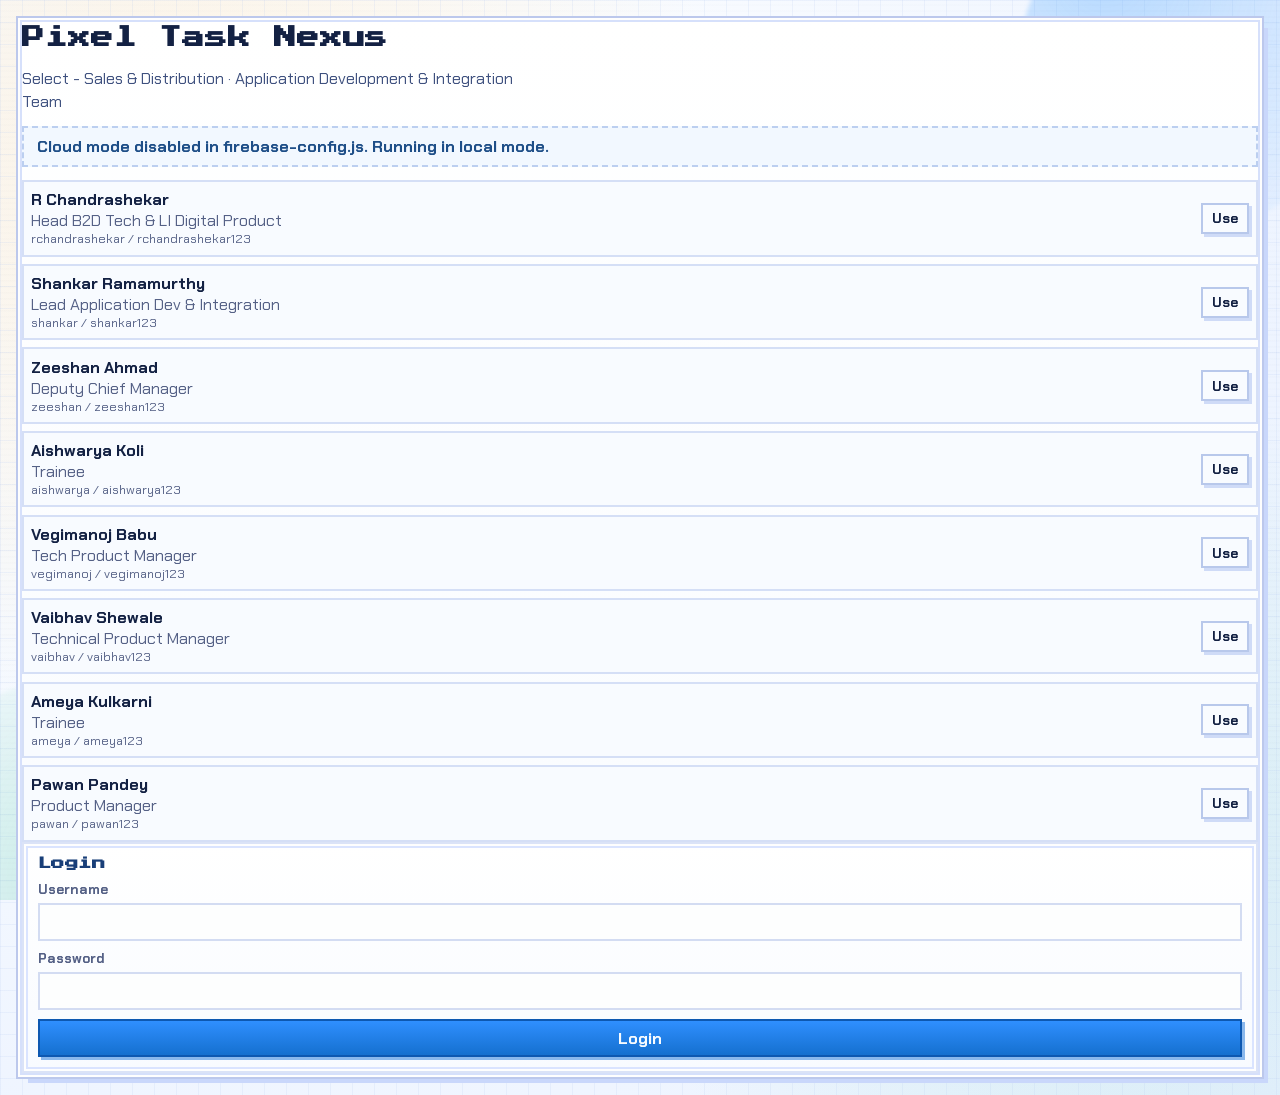
==== index.html @ 97560350 "Add files via upload" ====
<!doctype html>
<html lang="en">
  <head>
    <meta charset="UTF-8" />
    <meta name="viewport" content="width=device-width, initial-scale=1.0" />
    <title>Pixel Task Nexus</title>
    <link rel="preconnect" href="https://fonts.googleapis.com" />
    <link rel="preconnect" href="https://fonts.gstatic.com" crossorigin />
    <link
      href="https://fonts.googleapis.com/css2?family=Chakra+Petch:wght@400;500;600;700&family=Press+Start+2P&display=swap"
      rel="stylesheet"
    />
    <link rel="stylesheet" href="./styles.css?v=20260305-1" />
  </head>
  <body>
    <div class="scene-overlay" aria-hidden="true">
      <span class="orb orb-a"></span>
      <span class="orb orb-b"></span>
      <span class="scanline"></span>
    </div>
    <div id="app"></div>
    <script type="module" src="./app.js?v=20260305-1"></script>
  </body>
</html>
---- styles.css ----
:root {
  --bg: #edf2ff;
  --bg-soft: #f8fbff;
  --bg-panel: #ffffff;
  --ink: #132143;
  --ink-soft: #556186;
  --line: #d6ddf2;
  --accent: #1776d2;
  --accent-deep: #0d4ea8;
  --teal: #1b9687;
  --sun: #d38d1b;
  --rose: #c95467;
  --success: #2e9a65;
  --warning: #d17c14;
  --danger: #c34343;
  --pixel-shadow: 0 0 0 2px #fefefe, 0 0 0 4px #bcc8ec, 8px 8px 0 0 #c9d7fb;
  --pixel-inset: inset 0 0 0 2px #fefefe, inset 0 0 0 4px #dae4ff;
}

* {
  box-sizing: border-box;
}

body {
  margin: 0;
  min-height: 100vh;
  color: var(--ink);
  font-family: "Chakra Petch", sans-serif;
  background:
    linear-gradient(90deg, rgba(180, 200, 240, 0.18) 1px, transparent 1px) 0 0 / 22px 22px,
    linear-gradient(rgba(180, 200, 240, 0.18) 1px, transparent 1px) 0 0 / 22px 22px,
    radial-gradient(circle at 14% 16%, rgba(255, 211, 140, 0.24) 0, rgba(255, 211, 140, 0) 38%),
    radial-gradient(circle at 86% 78%, rgba(135, 220, 201, 0.24) 0, rgba(135, 220, 201, 0) 34%),
    radial-gradient(circle at 25% 20%, #ffffff 0, #f5f9ff 45%, #e8f0ff 100%);
}

.scene-overlay {
  position: fixed;
  inset: 0;
  pointer-events: none;
  z-index: 0;
  overflow: hidden;
}

.orb {
  position: absolute;
  display: block;
  border-radius: 50%;
  filter: blur(2px);
  animation: drift 16s ease-in-out infinite;
}

.orb-a {
  width: 340px;
  height: 340px;
  right: -80px;
  top: -110px;
  background: radial-gradient(circle at 25% 25%, rgba(40, 148, 255, 0.28), rgba(40, 148, 255, 0));
}

.orb-b {
  width: 310px;
  height: 310px;
  left: -90px;
  bottom: -90px;
  background: radial-gradient(circle at 65% 65%, rgba(47, 196, 140, 0.24), rgba(47, 196, 140, 0));
  animation-delay: -4s;
}

.scanline {
  position: absolute;
  inset: 0;
  background: repeating-linear-gradient(
    to bottom,
    rgba(19, 33, 67, 0) 0,
    rgba(19, 33, 67, 0) 4px,
    rgba(19, 33, 67, 0.02) 5px,
    rgba(19, 33, 67, 0) 6px
  );
}

#app {
  position: relative;
  z-index: 1;
  max-width: 1320px;
  margin: 0 auto;
  padding: 1.25rem;
}

h1,
h2,
h3,
h4 {
  margin: 0;
  font-weight: 700;
}

h1,
.panel-title,
.login-title {
  font-family: "Press Start 2P", cursive;
  letter-spacing: 0.04em;
}

p {
  margin: 0;
}

.pixel-panel {
  background: linear-gradient(180deg, #ffffff 0%, #f8fbff 100%);
  border: 2px solid #d6e0fb;
  box-shadow: var(--pixel-shadow);
}

.text-muted {
  color: var(--ink-soft);
}

.screen {
  display: grid;
  gap: 1rem;
}

.app-header {
  display: flex;
  justify-content: space-between;
  align-items: center;
  gap: 1rem;
  padding: 1rem 1.2rem;
  position: sticky;
  top: 0.6rem;
  backdrop-filter: blur(6px);
  z-index: 15;
  background: linear-gradient(90deg, rgba(231, 244, 255, 0.9), rgba(235, 251, 246, 0.9));
}

.header-left {
  display: flex;
  flex-direction: column;
  gap: 0.35rem;
}

.header-title {
  font-size: clamp(0.9rem, 2.6vw, 1.25rem);
}

.header-subtitle {
  color: var(--ink-soft);
  font-size: 0.98rem;
}

.header-right {
  display: flex;
  align-items: center;
  gap: 0.55rem;
  flex-wrap: wrap;
}

.role-chip,
.pill {
  display: inline-flex;
  align-items: center;
  justify-content: center;
  min-height: 30px;
  padding: 0 0.65rem;
  border: 2px solid #d5def8;
  background: #f9fbff;
  font-weight: 700;
  text-transform: uppercase;
  font-size: 0.78rem;
  letter-spacing: 0.03em;
}

.sync-pill {
  border-style: dashed;
}

.sync-pill.online {
  border-color: #9adcb4;
  background: #e9fbf0;
  color: #197042;
}

.sync-pill.local {
  border-color: #cfd9f5;
  background: #f8faff;
  color: #475684;
}

.sync-pill.connecting {
  border-color: #b2d5f7;
  background: #eef7ff;
  color: #175ea6;
}

.sync-pill.error {
  border-color: #f0b4b4;
  background: #fff2f2;
  color: #902d2d;
}

.role-chip.admin {
  border-color: #afcdf8;
  background: #e9f3ff;
  color: #0f4b99;
}

.role-chip.manager {
  border-color: #b7e9d0;
  background: #e7fbf1;
  color: #1f7d4f;
}

.role-chip.member {
  border-color: #d4daf3;
  background: #f5f7ff;
  color: #465079;
}

.stats-grid {
  display: grid;
  grid-template-columns: repeat(6, minmax(0, 1fr));
  gap: 0.9rem;
}

.stat-card {
  padding: 0.95rem;
  display: grid;
  gap: 0.5rem;
  border-top: 4px solid #93b6eb;
}

.stat-card:nth-child(1) {
  border-top-color: #5a96da;
  background: linear-gradient(180deg, #f4f9ff, #ffffff);
}

.stat-card:nth-child(2) {
  border-top-color: #1f9f8f;
  background: linear-gradient(180deg, #f0fcf9, #ffffff);
}

.stat-card:nth-child(3) {
  border-top-color: #d69323;
  background: linear-gradient(180deg, #fff9ef, #ffffff);
}

.stat-card:nth-child(4) {
  border-top-color: #c75c7b;
  background: linear-gradient(180deg, #fff4f8, #ffffff);
}

.stat-clickable {
  cursor: pointer;
  transition: transform 140ms ease, box-shadow 140ms ease, border-color 140ms ease;
}

.stat-clickable:hover {
  transform: translate(-2px, -2px);
  box-shadow: 6px 6px 0 0 #b8caf5;
  border-color: #8aaee8;
}

.stat-clickable:active {
  transform: translate(1px, 1px);
}

.stat-active {
  border-color: #1776d2 !important;
  background: linear-gradient(180deg, #e6f2ff, #f0f7ff) !important;
  box-shadow: 0 0 0 2px #fff, 0 0 0 4px #1776d2, 6px 6px 0 0 #9ec3f0 !important;
}

.stat-active .stat-label {
  color: #0d4ea8;
}

.stat-active .stat-value {
  color: #1776d2;
}

.stat-hint {
  font-size: 0.72rem;
  color: var(--ink-soft);
  font-weight: 600;
  letter-spacing: 0.02em;
}

.stat-active .stat-hint {
  color: #1776d2;
}

.stat-filter-banner {
  display: flex;
  align-items: center;
  gap: 0.6rem;
  padding: 0.5rem 0.9rem;
  border: 2px solid #a8c8f5;
  background: linear-gradient(90deg, #e8f3ff, #f4f9ff);
  color: #1550a0;
  font-size: 0.9rem;
  font-weight: 600;
}

.stat-filter-banner strong {
  color: #0d3d8a;
}

.stat-label {
  text-transform: uppercase;
  letter-spacing: 0.06em;
  color: var(--ink-soft);
  font-weight: 900;
  font-size: 0.78rem;
}

.stat-value {
  font-size: clamp(1.4rem, 4vw, 2rem);
  font-weight: 700;
  line-height: 1;
}

.workspace-grid {
  display: grid;
  grid-template-columns: 2.1fr 1fr;
  gap: 1rem;
  align-items: start;
}

.main-column,
.side-column {
  display: grid;
  gap: 1rem;
}

.panel {
  padding: 1rem;
  display: grid;
  gap: 0.9rem;
  border-left: 6px solid #a9c4f0;
}

.side-column .panel:nth-child(1) {
  border-left-color: #8bc6f2;
}

.side-column .panel:nth-child(2) {
  border-left-color: #9dddc6;
}

.side-column .panel:nth-child(3) {
  border-left-color: #f3ca8e;
}

.panel-title {
  font-size: 0.84rem;
  color: #183e78;
}

.panel-header {
  display: flex;
  align-items: center;
  justify-content: space-between;
  gap: 0.8rem;
}

.panel-subtitle {
  color: var(--ink-soft);
  font-size: 0.92rem;
}

.btn {
  display: inline-flex;
  align-items: center;
  justify-content: center;
  gap: 0.3rem;
  min-height: 36px;
  border: 2px solid #b8c8eb;
  background: #f8fbff;
  color: var(--ink);
  font: inherit;
  font-weight: 700;
  padding: 0.4rem 0.8rem;
  cursor: pointer;
  transition: transform 140ms ease, background 140ms ease, box-shadow 140ms ease;
  box-shadow: 3px 3px 0 0 #cfdbf7;
}

.btn:hover {
  transform: translate(-1px, -1px);
  background: #ecf3ff;
}

.btn:active {
  transform: translate(1px, 1px);
  box-shadow: 1px 1px 0 0 #cfdbf7;
}

.btn.primary {
  background: linear-gradient(180deg, #2f8fff, #1570cf);
  border-color: #0d58b1;
  color: #f7fbff;
  box-shadow: 3px 3px 0 0 #8ab8ec;
}

.btn.primary:hover {
  background: linear-gradient(180deg, #2285f4, #1068c4);
}

.btn.success {
  background: linear-gradient(180deg, #43b77c, #2d9863);
  border-color: #207347;
  color: #f4fff9;
  box-shadow: 3px 3px 0 0 #9edbbb;
}

.btn.warn {
  background: linear-gradient(180deg, #efb241, #d89219);
  border-color: #af6e05;
  color: #fff8ec;
  box-shadow: 3px 3px 0 0 #f0d8aa;
}

.btn.ghost {
  background: #fff;
}

.btn.small {
  min-height: 31px;
  padding: 0.25rem 0.55rem;
  font-size: 0.86rem;
}

.form-grid {
  display: grid;
  grid-template-columns: repeat(2, minmax(0, 1fr));
  gap: 0.75rem;
}

.form-grid .field.full {
  grid-column: 1 / -1;
}

.field {
  display: grid;
  gap: 0.28rem;
}

.field label {
  font-size: 0.84rem;
  color: var(--ink-soft);
  font-weight: 700;
}

input,
select,
textarea {
  width: 100%;
  border: 2px solid #d3dcf2;
  min-height: 38px;
  padding: 0.4rem 0.55rem;
  background: #fdfefe;
  color: var(--ink);
  font: inherit;
}

textarea {
  resize: vertical;
  min-height: 82px;
}

input:focus,
select:focus,
textarea:focus {
  outline: none;
  border-color: #7eace7;
  box-shadow: 0 0 0 3px rgba(23, 118, 210, 0.13);
}

.task-columns {
  display: grid;
  grid-template-columns: repeat(3, minmax(0, 1fr));
  gap: 0.8rem;
}

.column {
  border: 2px solid #d8e0f5;
  background: #f8fbff;
  padding: 0.7rem;
  display: grid;
  gap: 0.6rem;
  min-height: 230px;
  align-content: start;
}

.column:nth-child(1) {
  background: linear-gradient(180deg, #eff7ff, #f8fbff);
}

.column:nth-child(2) {
  background: linear-gradient(180deg, #fff8ee, #fdfefe);
}

.column:nth-child(3) {
  background: linear-gradient(180deg, #f1fbf4, #fdfefe);
}

.column-title {
  display: flex;
  justify-content: space-between;
  align-items: center;
  font-weight: 700;
  color: #1d4c8f;
}

.count-badge {
  min-width: 30px;
  min-height: 30px;
  border: 2px solid #bdd0f7;
  background: #ffffff;
  display: inline-flex;
  align-items: center;
  justify-content: center;
  font-weight: 700;
}

.task-list {
  display: grid;
  gap: 0.55rem;
}

.task-card {
  border: 2px solid #d6def5;
  background: linear-gradient(180deg, #ffffff, #fdfefe);
  padding: 0.6rem;
  display: grid;
  gap: 0.45rem;
  box-shadow: 3px 3px 0 0 #e2e9ff;
  animation: riseIn 300ms ease;
}

.task-card.task-pinned {
  border-color: #9bbce9;
  box-shadow: 3px 3px 0 0 #d8e6ff;
}

.task-card.task-overdue {
  border-color: #e8a7b3;
  box-shadow: 3px 3px 0 0 #f7dce3;
}

.task-head {
  display: flex;
  justify-content: space-between;
  gap: 0.5rem;
  align-items: flex-start;
}

.task-title {
  font-size: 1rem;
  font-weight: 700;
  line-height: 1.2;
}

.meta-row {
  display: flex;
  flex-wrap: wrap;
  gap: 0.35rem;
}

.priority-pill,
.status-pill,
.dependency-pill {
  border: 2px solid #d6dff6;
  padding: 0.14rem 0.42rem;
  font-size: 0.75rem;
  font-weight: 700;
  text-transform: uppercase;
}

.scope-pill {
  border: 2px solid #d5dff5;
  padding: 0.14rem 0.42rem;
  font-size: 0.75rem;
  font-weight: 700;
  text-transform: uppercase;
}

.involvement-pill {
  border-color: #f2d08d;
  color: #8c560f;
  background: #fff8e9;
}

.dependency-none {
  border-color: #ccd8f3;
  color: #4a5a84;
  background: #f4f7ff;
}

.dependency-low {
  border-color: #b9e9d6;
  color: #186f4c;
  background: #effdf5;
}

.dependency-medium {
  border-color: #f6ddaf;
  color: #81530f;
  background: #fff8ea;
}

.dependency-high {
  border-color: #efb3bb;
  color: #8f2838;
  background: #fff3f5;
}

.scope-none {
  border-color: #d5ddf4;
  color: #4b5984;
  background: #f3f6ff;
}

.scope-team {
  border-color: #b8d2f5;
  color: #1a5b9e;
  background: #eef6ff;
}

.scope-external {
  border-color: #efbcc7;
  color: #93314a;
  background: #fff3f7;
}

.priority-high {
  border-color: #f4c9c9;
  color: #9d2e2e;
  background: #fff4f4;
}

.priority-medium {
  border-color: #f7e2bf;
  color: #8b590f;
  background: #fff9ef;
}

.priority-low {
  border-color: #c9f0dd;
  color: #1a7a4a;
  background: #f0fff6;
}

.status-bucket {
  background: #edf4ff;
  border-color: #c4dbff;
  color: #1856a0;
}

.status-in_progress {
  background: #eef8ff;
  border-color: #bbdbff;
  color: #1766be;
}

.status-blocked {
  background: #fff6ec;
  border-color: #ffd9a3;
  color: #9b610b;
}

.status-done {
  background: #f1fff4;
  border-color: #bbe9c8;
  color: #177448;
}

.status-overdue {
  background: #fff2f5;
  border-color: #f2b7c4;
  color: #9a2f49;
}

.task-description {
  color: var(--ink-soft);
  line-height: 1.45;
  font-size: 0.94rem;
}

.task-ref-link {
  color: #0f63b8;
  text-decoration: underline;
  font-weight: 700;
  overflow-wrap: anywhere;
}

.task-footer {
  display: flex;
  align-items: center;
  justify-content: space-between;
  gap: 0.45rem;
  flex-wrap: wrap;
  border-top: 1px dashed #dce5fb;
  padding-top: 0.45rem;
}

.halt-note {
  border: 2px dashed #f0c98b;
  background: #fff9ef;
  color: #8b5a10;
  padding: 0.35rem 0.5rem;
  font-weight: 700;
  font-size: 0.84rem;
}

.halt-note-inline {
  font-size: 0.84rem;
}

.task-actions {
  display: flex;
  flex-wrap: wrap;
  gap: 0.35rem;
}

.bucket-grid {
  display: grid;
  grid-template-columns: repeat(2, minmax(0, 1fr));
  gap: 0.65rem;
}

.inbox-list,
.activity-list,
.user-list,
.comments {
  display: grid;
  gap: 0.55rem;
}

.notice,
.activity-item,
.user-row,
.comment-row {
  border: 2px solid #d6def4;
  background: #fdfefe;
  padding: 0.55rem;
  box-shadow: 2px 2px 0 0 #e4e9fb;
}

.involvement-row {
  border-left: 5px solid #ebcc93;
  background: linear-gradient(180deg, #fffdf7, #ffffff);
}

.involvement-work {
  color: #34466e;
}

.notice.unread {
  border-color: #9cc0f5;
  background: #eef5ff;
}

.notice-head,
.row-top {
  display: flex;
  align-items: center;
  justify-content: space-between;
  gap: 0.5rem;
  flex-wrap: wrap;
}

.activity-item {
  color: #34446f;
  font-size: 0.94rem;
}

.empty-state {
  border: 2px dashed #ccd9f7;
  background: #f8fbff;
  padding: 0.85rem;
  color: #5f6e97;
  text-align: center;
}

.flash {
  border: 2px solid #9ad0f4;
  background: #eef7ff;
  color: #14528e;
  padding: 0.5rem 0.8rem;
  font-weight: 700;
  animation: riseIn 240ms ease;
}

.flash.error {
  border-color: #f0b5b5;
  background: #fff4f4;
  color: #8d2323;
}

.flash.success {
  border-color: #b8e4c9;
  background: #effcf4;
  color: #175f39;
}

.sync-banner {
  border: 2px dashed #bccff0;
  background: #f2f8ff;
  color: #1f4f88;
  padding: 0.5rem 0.8rem;
  font-weight: 700;
}

.sync-banner.error {
  border-color: #edbbbb;
  background: #fff3f3;
  color: #8d2626;
}

.modal-backdrop {
  position: fixed;
  inset: 0;
  background: rgba(9, 22, 46, 0.4);
  display: grid;
  place-items: center;
  z-index: 40;
  padding: 1rem;
}

.modal {
  width: min(760px, 100%);
  max-height: calc(100vh - 2rem);
  overflow: auto;
  background: linear-gradient(180deg, #ffffff, #f8fbff);
  border: 2px solid #d6def4;
  box-shadow: 0 0 0 4px #fff, 0 0 0 8px #bdcbec, 12px 12px 0 0 #9ab1e2;
  padding: 1rem;
  display: grid;
  gap: 0.8rem;
  animation: floatUp 220ms ease;
}



  min-height: calc(100vh - 2.5rem);
  display: grid;
  place-items: center;
}

.login-panel {
  width: min(980px, 100%);
  padding: 1.1rem;
  display: grid;
  grid-template-columns: 1.1fr 1fr;
  gap: 1rem;
}

.login-left {
  display: grid;
  gap: 0.8rem;
  align-content: start;
}

.login-title {
  font-size: clamp(1.05rem, 2.8vw, 1.4rem);
  line-height: 1.45;
}

.login-subtitle {
  color: #3f517f;
  max-width: 52ch;
  line-height: 1.45;
}

.credential-grid {
  display: grid;
  gap: 0.45rem;
}

.credential-row {
  border: 2px solid #d5dff6;
  background: #f8fbff;
  padding: 0.45rem;
  display: flex;
  justify-content: space-between;
  align-items: center;
  gap: 0.45rem;
  flex-wrap: wrap;
}

.login-right {
  border: 2px solid #dbe3f7;
  background: linear-gradient(180deg, #ffffff, #f8fbff);
  padding: 0.85rem;
  display: grid;
  gap: 0.7rem;
  align-content: start;
  box-shadow: var(--pixel-inset);
}

.login-form {
  display: grid;
  gap: 0.6rem;
}

.login-error {
  border: 2px solid #f2b7b7;
  background: #fff3f3;
  color: #8f2a2a;
  padding: 0.45rem 0.55rem;
  font-size: 0.9rem;
}

.footer-note {
  color: #607096;
  font-size: 0.9rem;
}

.inline-form {
  display: grid;
  gap: 0.5rem;
}

.inline-actions {
  display: flex;
  flex-wrap: wrap;
  gap: 0.4rem;
}

.checkbox-row {
  display: inline-flex;
  align-items: center;
  gap: 0.35rem;
  border: 2px solid #d4def4;
  background: #f8fbff;
  padding: 0.25rem 0.5rem;
  font-weight: 700;
  color: #374971;
}

.split {
  display: grid;
  grid-template-columns: 1fr auto;
  gap: 0.45rem;
}

.split-even {
  grid-template-columns: repeat(2, minmax(0, 1fr));
}

.form-centered {
  width: min(960px, calc(100% - 1.5rem));
  margin-inline: auto;
  justify-self: center;
  transform: translateX(-2px);
}

.animate-rise {
  animation: riseIn 320ms ease;
}

@keyframes riseIn {
  0% {
    opacity: 0;
    transform: translateY(8px);
  }
  100% {
    opacity: 1;
    transform: translateY(0);
  }
}

@keyframes floatUp {
  0% {
    opacity: 0;
    transform: translateY(12px) scale(0.98);
  }
  100% {
    opacity: 1;
    transform: translateY(0) scale(1);
  }
}

@keyframes drift {
  0%,
  100% {
    transform: translate(0, 0) scale(1);
  }
  50% {
    transform: translate(16px, -18px) scale(1.04);
  }
}

@media (max-width: 1100px) {
  .stats-grid {
    grid-template-columns: repeat(3, minmax(0, 1fr));
  }

  .workspace-grid {
    grid-template-columns: 1fr;
  }

  .bucket-grid {
    grid-template-columns: 1fr;
  }
}

@media (max-width: 900px) {
  .task-columns {
    grid-template-columns: 1fr;
  }

  .login-panel {
    grid-template-columns: 1fr;
  }
}

@media (max-width: 640px) {
  #app {
    padding: 0.8rem;
  }

  .app-header {
    position: static;
  }

  .stats-grid {
    grid-template-columns: repeat(2, minmax(0, 1fr));
  }

  .form-grid {
    grid-template-columns: 1fr;
  }

  .header-right {
    justify-content: flex-start;
  }

  .btn {
    width: 100%;
  }

  .split {
    grid-template-columns: 1fr;
  }

  .split-even {
    grid-template-columns: 1fr;
  }
}
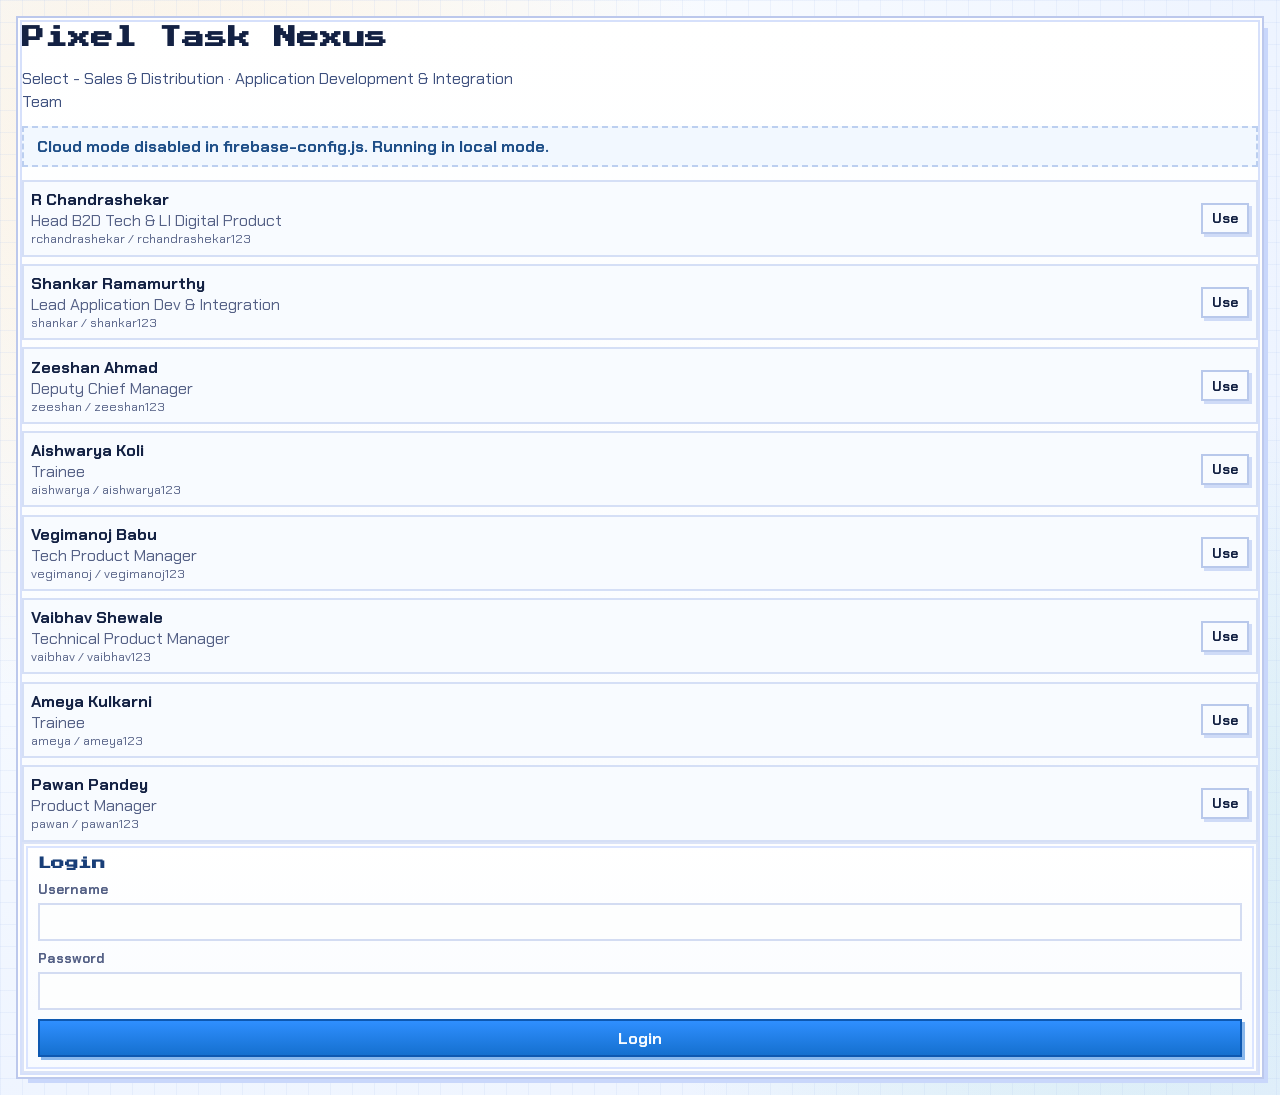
==== commit 63e8acb9: "fix: redirect index.html to preview.html for GitHub Pages compatibility" ====
--- a/index.html
+++ b/index.html
@@ -1,24 +1,14 @@
 <!doctype html>
 <html lang="en">
-  <head>
-    <meta charset="UTF-8" />
-    <meta name="viewport" content="width=device-width, initial-scale=1.0" />
-    <title>Pixel Task Nexus</title>
-    <link rel="preconnect" href="https://fonts.googleapis.com" />
-    <link rel="preconnect" href="https://fonts.gstatic.com" crossorigin />
-    <link
-      href="https://fonts.googleapis.com/css2?family=Chakra+Petch:wght@400;500;600;700&family=Press+Start+2P&display=swap"
-      rel="stylesheet"
-    />
-    <link rel="stylesheet" href="./styles.css?v=20260305-1" />
-  </head>
-  <body>
-    <div class="scene-overlay" aria-hidden="true">
-      <span class="orb orb-a"></span>
-      <span class="orb orb-b"></span>
-      <span class="scanline"></span>
-    </div>
-    <div id="app"></div>
-    <script type="module" src="./app.js?v=20260305-1"></script>
-  </body>
-</html>
+
+<head>
+  <meta charset="UTF-8" />
+  <meta http-equiv="refresh" content="0; url=preview.html" />
+  <title>Pixel Task Nexus</title>
+</head>
+
+<body>
+  <p>Redirecting... <a href="preview.html">Click here if not redirected</a></p>
+</body>
+
+</html>
